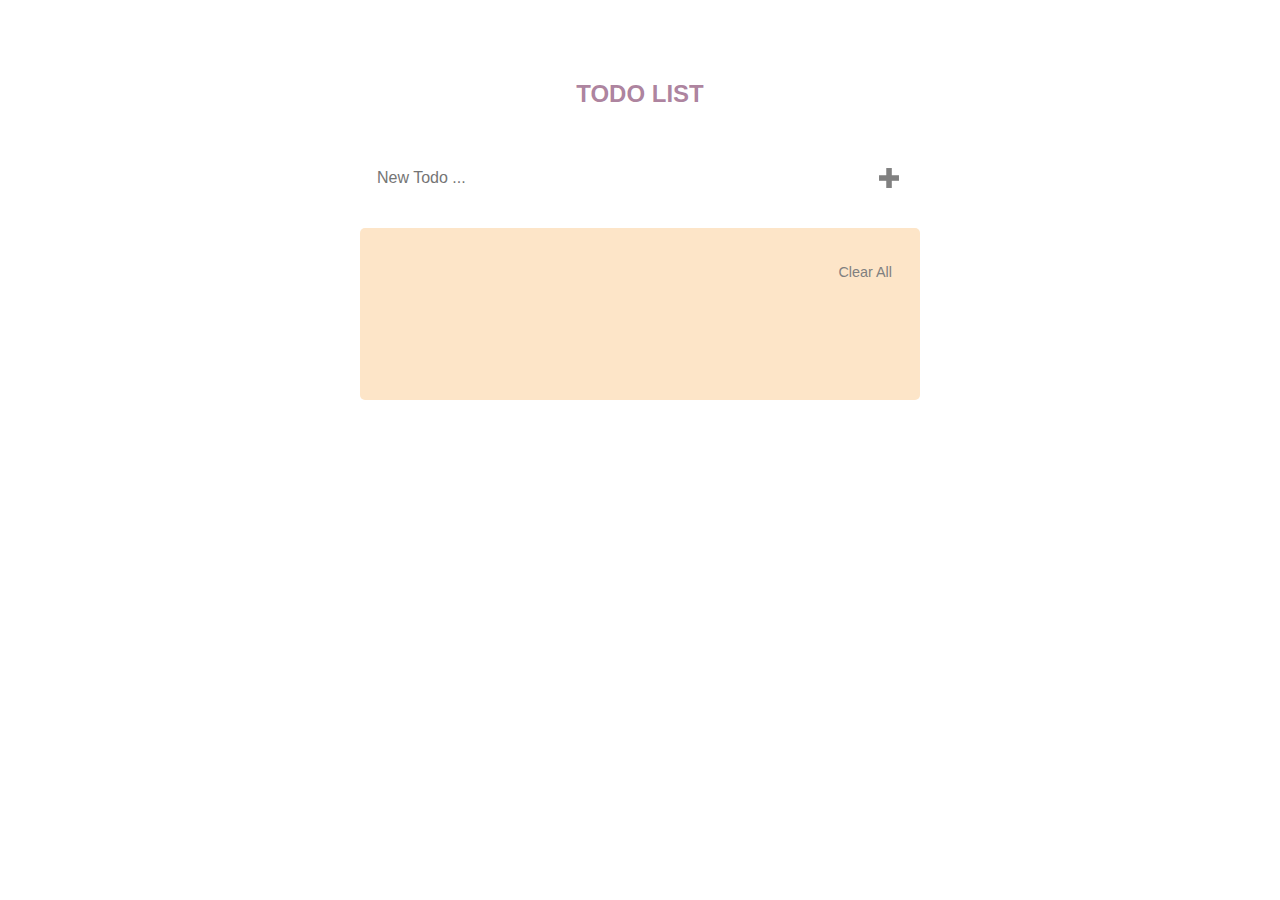
==== todoappui.html @ 252e4f43 "Add files via upload" ====
<html >
   <head>
      <title>TODO LIST</title>
      <link rel="stylesheet" href="todoappcss.css">
   </head>
   <body class="container">
      
      <header style="text-align: center ; padding-top: 10%;">
         <h2> TODO LIST</h2>
      </header>

     <div class="main"> 
         <form>
            <input type="text" placeholder="New Todo ...">
            <button type="submit" onclick="handleSubmitForm()"><img class="add" src="add.png"></button>
         </form>

         <div class="todoList">
            <ul>
            </ul>
            <a class="clearAll" id="clearAll">Clear All</a>
         </div>
     </div>
     <script src="todoapp.js"></script>
   </body>
</html>
---- todoappcss.css ----
html {
   background-image: url(back.jpg);
   background-repeat: no-repeat;
   background-size: cover;
}

.todo-list-item {
   transition: all 0.3s ease-out;
}

.todo-list-item-fall {
   transform: translateY(12rem) rotateZ(10deg);
   opacity: 0;
}

.container {
   width: 600px;
   display: flex;
   justify-content: center;
   flex-direction: column;
   margin: auto;
   font-family: 'Raleway', sans-serif;
   color: rgba(94, 9, 65, 0.521);
}

.main {
   padding: 20px;
}

form {
   background-color: #FFFFFF;
   padding: 15px;
   border-radius: 5px;
   display: flex;
}

input[type="text"] {
   height: 30px;
   outline: 0;
   border: none;
   font-size: 1rem;
   font-family: 'Raleway', sans-serif;
   color: #595959;
   flex-grow: 1;
}

button {
   font-size: 1.5rem;
   background-color: #FFFFFF;
   outline: 0;
   border: none;
   color: #595959;
}

button:hover {
   color: lightcoral;
}

.todoList {
   background-color: #fde5c8;
   border-radius: 5px;
   margin-top: 20px;
   padding: 10px 25px;
   height: 100%;
   overflow-y: auto;
   color:gray;
}

ul {
   padding-left: 0px;
   list-style: none;
}

li {
   display: flex;
   align-items: center;
   border-bottom: 1px solid lightgrey;
   padding: 15px 0;
   font-size: 1rem;
   color: rgb(122, 58, 90);
}

img {
   cursor: pointer;
}

.todo-item {
   flex-grow: 1;
}

.add{
   height: 20px;
   width: 20px;
}

.clearAll {
   display: flex;
   justify-content: flex-end;
   padding: 10px 3px;
   cursor: pointer;
   font-size: 0.9rem;
}

.clearAll:hover {
   color: lightcoral;
}
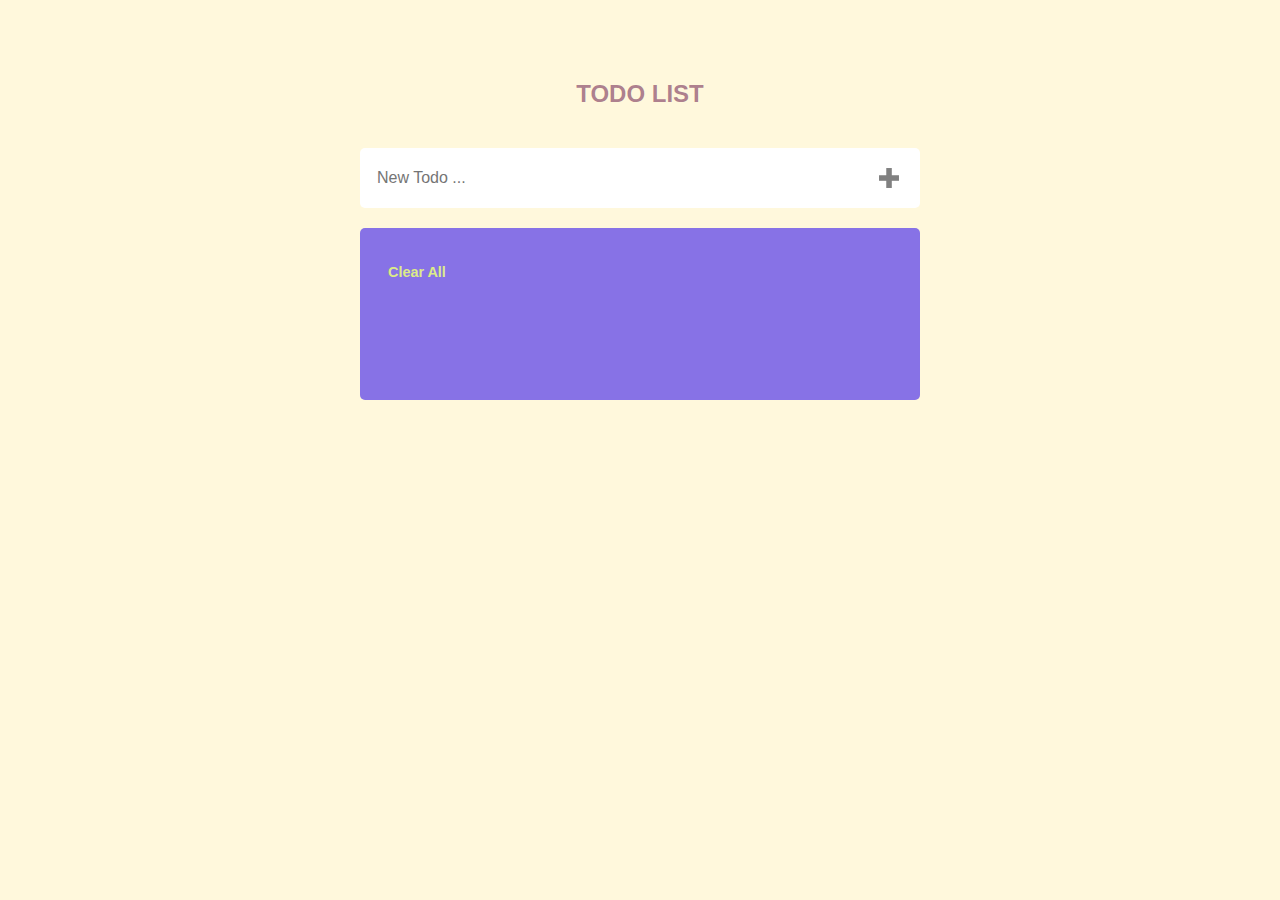
==== commit 3b025853: "Add files via upload" ====
--- a/todoappui.html
+++ b/todoappui.html
@@ -11,14 +11,14 @@
 
      <div class="main"> 
          <form>
-            <input type="text" placeholder="New Todo ...">
-            <button type="submit" onclick="handleSubmitForm()"><img class="add" src="add.png"></button>
+            <input type="text" placeholder="New Todo ..." id="inpute">
+            <button type="submit" ><img class="add" src="add.png"></button>
          </form>
 
          <div class="todoList">
             <ul>
             </ul>
-            <a class="clearAll" id="clearAll">Clear All</a>
+            <button type="submit" class="clearAll" id="clearAll" > <b>Clear All</b> </button>
          </div>
      </div>
      <script src="todoapp.js"></script>
--- a/todoappcss.css
+++ b/todoappcss.css
@@ -1,5 +1,6 @@
 html {
-   background-image: url(back.jpg);
+   /*background-image: url(back.jpg);*/
+   background-color: cornsilk;
    background-repeat: no-repeat;
    background-size: cover;
 }
@@ -57,13 +58,13 @@
 }
 
 .todoList {
-   background-color: #fde5c8;
+   background-color: #8772e6;
    border-radius: 5px;
    margin-top: 20px;
    padding: 10px 25px;
    height: 100%;
    overflow-y: auto;
-   color:gray;
+   color:white;
 }
 
 ul {
@@ -77,7 +78,7 @@
    border-bottom: 1px solid lightgrey;
    padding: 15px 0;
    font-size: 1rem;
-   color: rgb(122, 58, 90);
+   color: white;
 }
 
 img {
@@ -99,8 +100,8 @@
    padding: 10px 3px;
    cursor: pointer;
    font-size: 0.9rem;
+   background-color: #8772e6;
+   color: rgb(220, 235, 137);
+   
 }
 
-.clearAll:hover {
-   color: lightcoral;
-}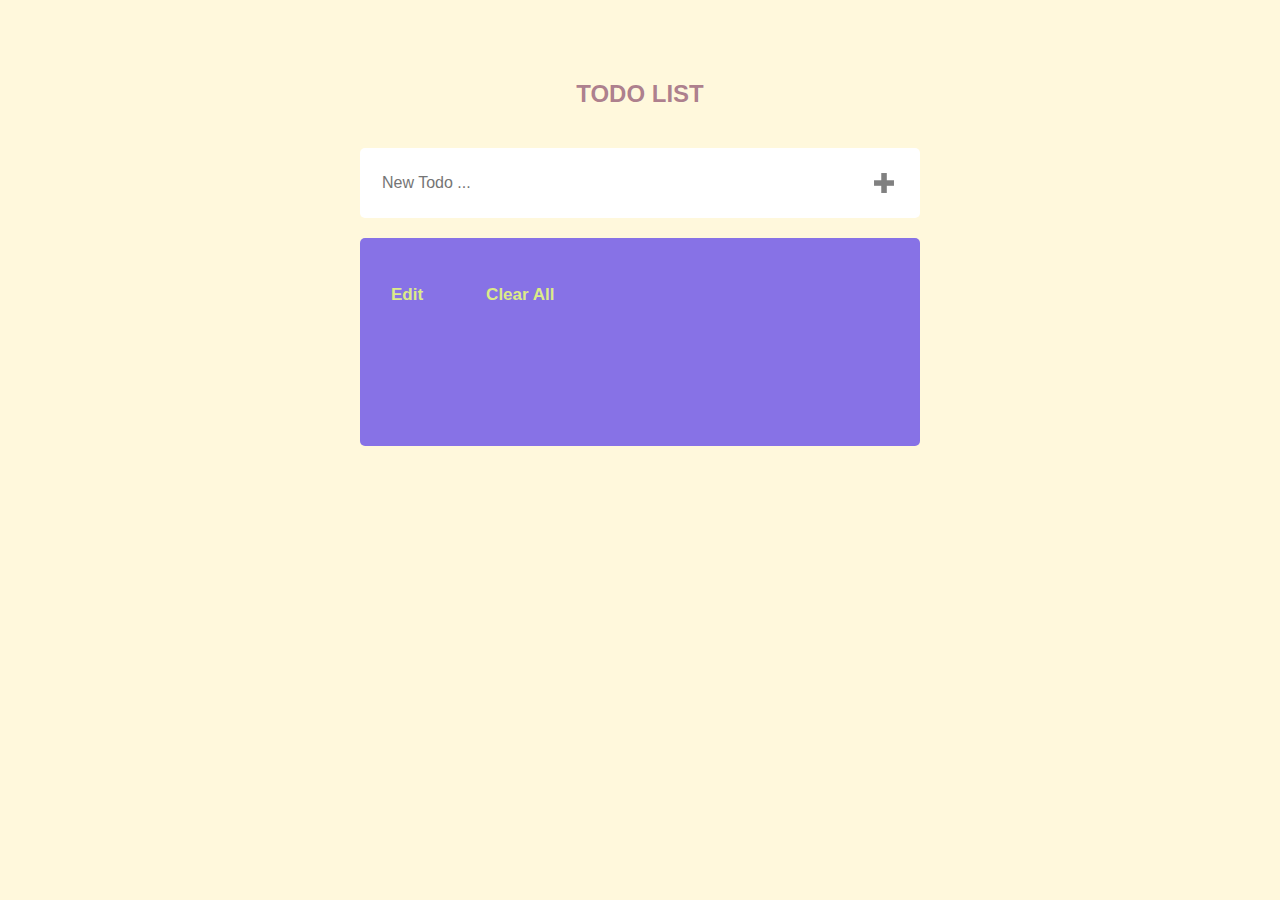
==== commit 32291078: "Update todoappui.html" ====
--- a/todoappui.html
+++ b/todoappui.html
@@ -12,15 +12,19 @@
      <div class="main"> 
          <form>
             <input type="text" placeholder="New Todo ..." id="inpute">
-            <button type="submit" ><img class="add" src="add.png"></button>
+            <button type="submit" id="mergee"><img class="add" src="add.png"></button> 
          </form>
-
+         
          <div class="todoList">
-            <ul>
-            </ul>
+            <ul id="list">
+            </ul> 
+            <div class="editclear">           
+            <button onclick="editLI()" type="submit" class="editAll" style="margin-right: 10%;" name="editButton" id="editButton" value="OFF"><b>Edit</b></button>
             <button type="submit" class="clearAll" id="clearAll" > <b>Clear All</b> </button>
+            </div>
          </div>
      </div>
      <script src="todoapp.js"></script>
+    
    </body>
-</html>+</html>
--- a/todoappcss.css
+++ b/todoappcss.css
@@ -1,5 +1,4 @@
 html {
-   /*background-image: url(back.jpg);*/
    background-color: cornsilk;
    background-repeat: no-repeat;
    background-size: cover;
@@ -10,7 +9,6 @@
 }
 
 .todo-list-item-fall {
-   transform: translateY(12rem) rotateZ(10deg);
    opacity: 0;
 }
 
@@ -30,23 +28,41 @@
 
 form {
    background-color: #FFFFFF;
-   padding: 15px;
+   padding: 20px;
    border-radius: 5px;
    display: flex;
 }
 
+.editclear {
+   /*background-color: #FFFFFF;
+   padding: 20px;
+   padding: 15px 0;*/
+   border-radius: 5px;
+   display: flex;
+   flex-grow: 1;
+   padding: 20px 0px;
+}
+/* only select text fields  */
 input[type="text"] {
    height: 30px;
    outline: 0;
    border: none;
-   font-size: 1rem;
+   font-size: 16px;
    font-family: 'Raleway', sans-serif;
    color: #595959;
    flex-grow: 1;
 }
 
 button {
-   font-size: 1.5rem;
+   font-size: 20px;
+   background-color: #FFFFFF;
+   outline: 0;
+   border: none;
+   color: #595959;
+}
+
+button .editAll {
+   font-size: 20px;
    background-color: #FFFFFF;
    outline: 0;
    border: none;
@@ -77,7 +93,7 @@
    align-items: center;
    border-bottom: 1px solid lightgrey;
    padding: 15px 0;
-   font-size: 1rem;
+   font-size: 15px;
    color: white;
 }
 
@@ -94,12 +110,12 @@
    width: 20px;
 }
 
-.clearAll {
+.clearAll ,.editAll {
    display: flex;
    justify-content: flex-end;
-   padding: 10px 3px;
+   /*padding: 10px 3px;*/
    cursor: pointer;
-   font-size: 0.9rem;
+   font-size: 17px;
    background-color: #8772e6;
    color: rgb(220, 235, 137);
    
